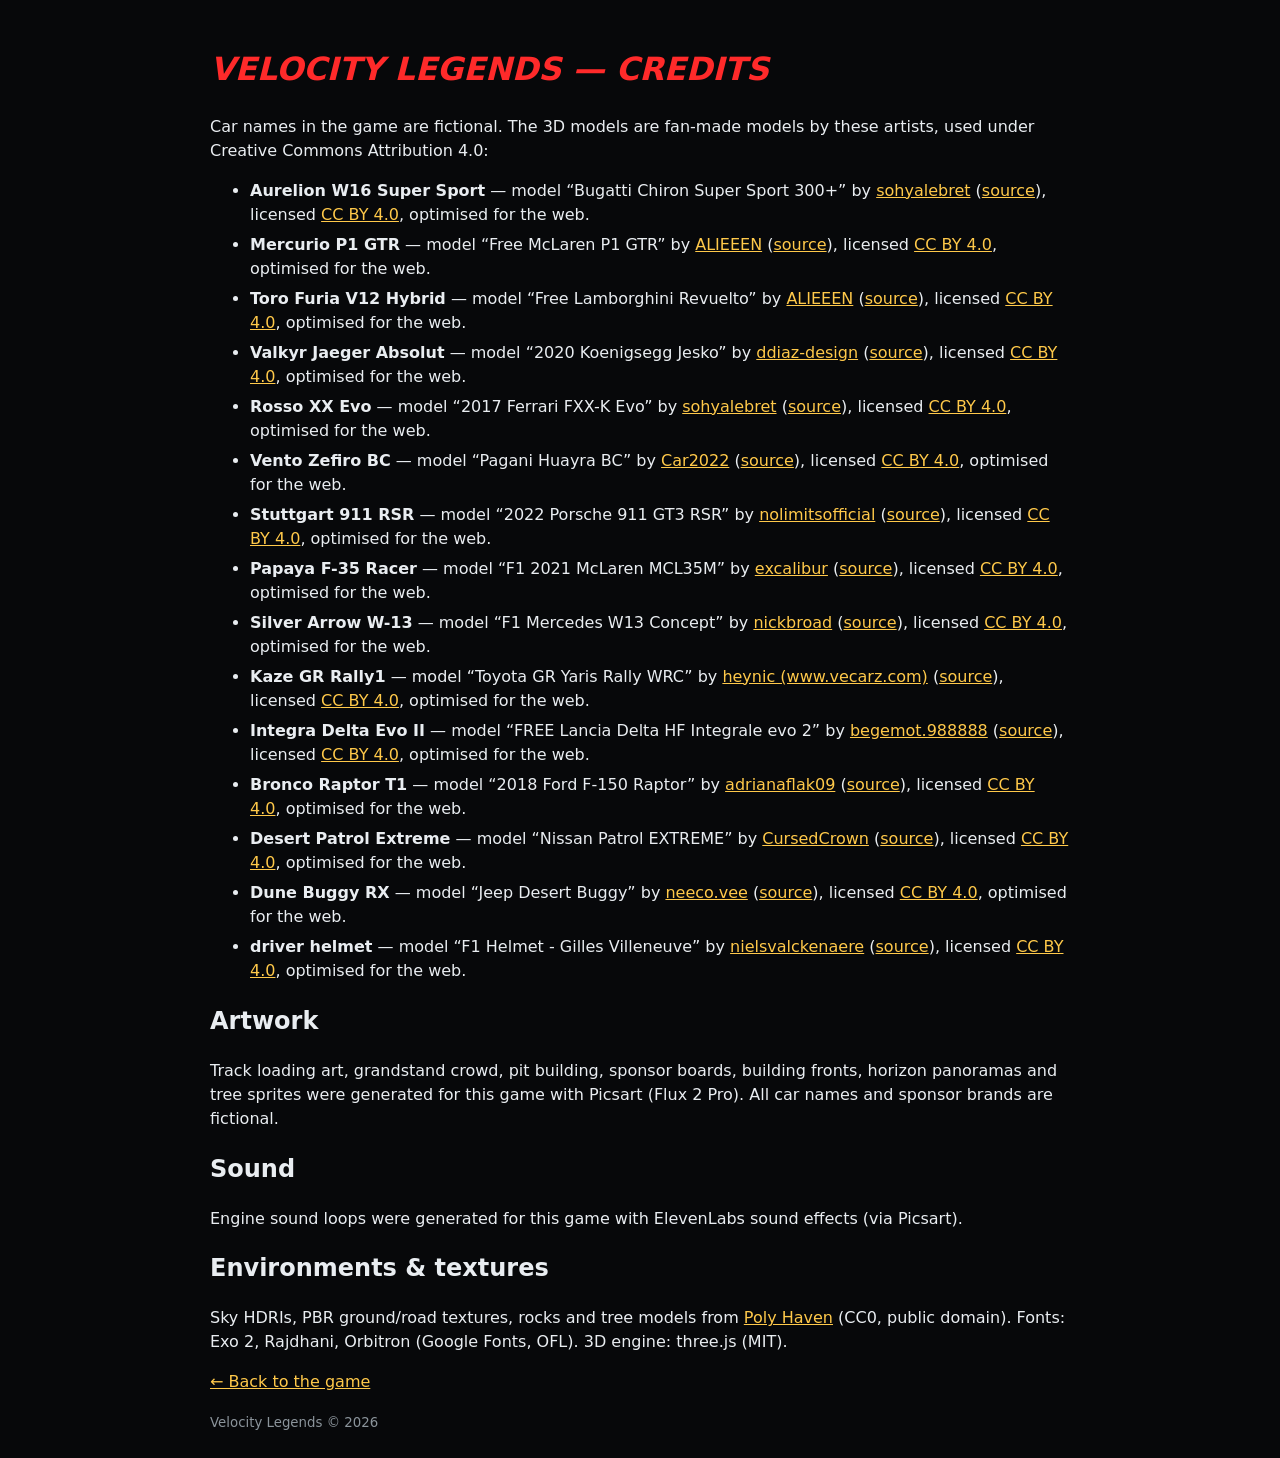
==== credits.html @ c524412b "Velocity Legends v1.15 (game files, cars follow) Co-Authored-By: Claude Opus 5.5 <noreply@anthropic." ====
<!doctype html><html lang="en"><head><meta charset="utf-8"><meta name="viewport" content="width=device-width,initial-scale=1"><title>Credits — Velocity Legends</title>
<style>body{background:#07080a;color:#e9edf1;font:16px/1.5 system-ui,sans-serif;max-width:860px;margin:0 auto;padding:24px}h1{color:#ff2a2a;font-style:italic}a{color:#ffc94a}li{margin:6px 0}small{color:#8b949b}</style></head><body>
<h1>VELOCITY LEGENDS — CREDITS</h1><p>Car names in the game are fictional. The 3D models are fan-made models by these artists, used under Creative Commons Attribution 4.0:</p><ul><li><b>Aurelion W16 Super Sport</b> — model “Bugatti Chiron Super Sport 300+” by <a href="https://sketchfab.com/sohyalebret" target="_blank">sohyalebret</a> (<a href="https://sketchfab.com/3d-models/24c595760e194e63bcfc96508338fd3a" target="_blank">source</a>), licensed <a href="https://creativecommons.org/licenses/by/4.0/" target="_blank">CC BY 4.0</a>, optimised for the web.</li><li><b>Mercurio P1 GTR</b> — model “Free McLaren P1 GTR” by <a href="https://sketchfab.com/ALIEEEN" target="_blank">ALIEEEN</a> (<a href="https://sketchfab.com/3d-models/d805bec04cf5407fa7c036c20c726d39" target="_blank">source</a>), licensed <a href="https://creativecommons.org/licenses/by/4.0/" target="_blank">CC BY 4.0</a>, optimised for the web.</li><li><b>Toro Furia V12 Hybrid</b> — model “Free Lamborghini Revuelto” by <a href="https://sketchfab.com/ALIEEEN" target="_blank">ALIEEEN</a> (<a href="https://sketchfab.com/3d-models/cf52245eb68f48daa909c7ad2a8deaa3" target="_blank">source</a>), licensed <a href="https://creativecommons.org/licenses/by/4.0/" target="_blank">CC BY 4.0</a>, optimised for the web.</li><li><b>Valkyr Jaeger Absolut</b> — model “2020 Koenigsegg Jesko” by <a href="https://sketchfab.com/ddiaz-design" target="_blank">ddiaz-design</a> (<a href="https://sketchfab.com/3d-models/c657f51fb0db43e38fea172dfa385287" target="_blank">source</a>), licensed <a href="https://creativecommons.org/licenses/by/4.0/" target="_blank">CC BY 4.0</a>, optimised for the web.</li><li><b>Rosso XX Evo</b> — model “2017 Ferrari FXX-K Evo” by <a href="https://sketchfab.com/sohyalebret" target="_blank">sohyalebret</a> (<a href="https://sketchfab.com/3d-models/93eb7f07024b468aabd7ad5425a4a3c6" target="_blank">source</a>), licensed <a href="https://creativecommons.org/licenses/by/4.0/" target="_blank">CC BY 4.0</a>, optimised for the web.</li><li><b>Vento Zefiro BC</b> — model “Pagani Huayra BC” by <a href="https://sketchfab.com/Car2022" target="_blank">Car2022</a> (<a href="https://sketchfab.com/3d-models/e8828346d21e43148111fdbad8fd1c61" target="_blank">source</a>), licensed <a href="https://creativecommons.org/licenses/by/4.0/" target="_blank">CC BY 4.0</a>, optimised for the web.</li><li><b>Stuttgart 911 RSR</b> — model “2022 Porsche 911 GT3 RSR” by <a href="https://sketchfab.com/nolimitsofficial" target="_blank">nolimitsofficial</a> (<a href="https://sketchfab.com/3d-models/6370209fd29e4752b53fea3dcceeea13" target="_blank">source</a>), licensed <a href="https://creativecommons.org/licenses/by/4.0/" target="_blank">CC BY 4.0</a>, optimised for the web.</li><li><b>Papaya F-35 Racer</b> — model “F1 2021 McLaren MCL35M” by <a href="https://sketchfab.com/excalibur" target="_blank">excalibur</a> (<a href="https://sketchfab.com/3d-models/967ecec37468412083c40c62b3d7234d" target="_blank">source</a>), licensed <a href="https://creativecommons.org/licenses/by/4.0/" target="_blank">CC BY 4.0</a>, optimised for the web.</li><li><b>Silver Arrow W-13</b> — model “F1 Mercedes W13 Concept” by <a href="https://sketchfab.com/nickbroad" target="_blank">nickbroad</a> (<a href="https://sketchfab.com/3d-models/b9e85594aec847f78883343d67ee97fb" target="_blank">source</a>), licensed <a href="https://creativecommons.org/licenses/by/4.0/" target="_blank">CC BY 4.0</a>, optimised for the web.</li><li><b>Kaze GR Rally1</b> — model “Toyota GR Yaris Rally WRC” by <a href="https://sketchfab.com/heynic" target="_blank">heynic (www.vecarz.com)</a> (<a href="https://sketchfab.com/3d-models/1c2ce5ff548f4ab49d72183d1e0f2afe" target="_blank">source</a>), licensed <a href="https://creativecommons.org/licenses/by/4.0/" target="_blank">CC BY 4.0</a>, optimised for the web.</li><li><b>Integra Delta Evo II</b> — model “FREE Lancia Delta HF Integrale evo 2” by <a href="https://sketchfab.com/begemot.988888" target="_blank">begemot.988888</a> (<a href="https://sketchfab.com/3d-models/85614131e0dc4613a948472aaa935fc7" target="_blank">source</a>), licensed <a href="https://creativecommons.org/licenses/by/4.0/" target="_blank">CC BY 4.0</a>, optimised for the web.</li><li><b>Bronco Raptor T1</b> — model “2018 Ford F-150 Raptor” by <a href="https://sketchfab.com/adrianaflak09" target="_blank">adrianaflak09</a> (<a href="https://sketchfab.com/3d-models/096aa1ba46984eeeb196b75f4d213a0a" target="_blank">source</a>), licensed <a href="https://creativecommons.org/licenses/by/4.0/" target="_blank">CC BY 4.0</a>, optimised for the web.</li><li><b>Desert Patrol Extreme</b> — model “Nissan Patrol EXTREME” by <a href="https://sketchfab.com/CursedCrown" target="_blank">CursedCrown</a> (<a href="https://sketchfab.com/3d-models/708ab81564854000af146e79282375be" target="_blank">source</a>), licensed <a href="https://creativecommons.org/licenses/by/4.0/" target="_blank">CC BY 4.0</a>, optimised for the web.</li><li><b>Dune Buggy RX</b> — model “Jeep Desert Buggy” by <a href="https://sketchfab.com/neeco.vee" target="_blank">neeco.vee</a> (<a href="https://sketchfab.com/3d-models/8707410890b04f3db0ac72ff25f51ea8" target="_blank">source</a>), licensed <a href="https://creativecommons.org/licenses/by/4.0/" target="_blank">CC BY 4.0</a>, optimised for the web.</li><li><b>driver helmet</b> — model “F1 Helmet - Gilles Villeneuve” by <a href="https://sketchfab.com/nielsvalckenaere" target="_blank">nielsvalckenaere</a> (<a href="https://sketchfab.com/3d-models/387af5ee918d4130bbd5c8936dffe394" target="_blank">source</a>), licensed <a href="https://creativecommons.org/licenses/by/4.0/" target="_blank">CC BY 4.0</a>, optimised for the web.</li></ul>
<h2>Artwork</h2><p>Track loading art, grandstand crowd, pit building, sponsor boards, building fronts, horizon panoramas and tree sprites were generated for this game with Picsart (Flux 2 Pro). All car names and sponsor brands are fictional.</p><h2>Sound</h2><p>Engine sound loops were generated for this game with ElevenLabs sound effects (via Picsart).</p><h2>Environments & textures</h2><p>Sky HDRIs, PBR ground/road textures, rocks and tree models from <a href="https://polyhaven.com" target="_blank">Poly Haven</a> (CC0, public domain). Fonts: Exo 2, Rajdhani, Orbitron (Google Fonts, OFL). 3D engine: three.js (MIT).</p>
<p><a href="./">← Back to the game</a></p><small>Velocity Legends © 2026</small></body></html>
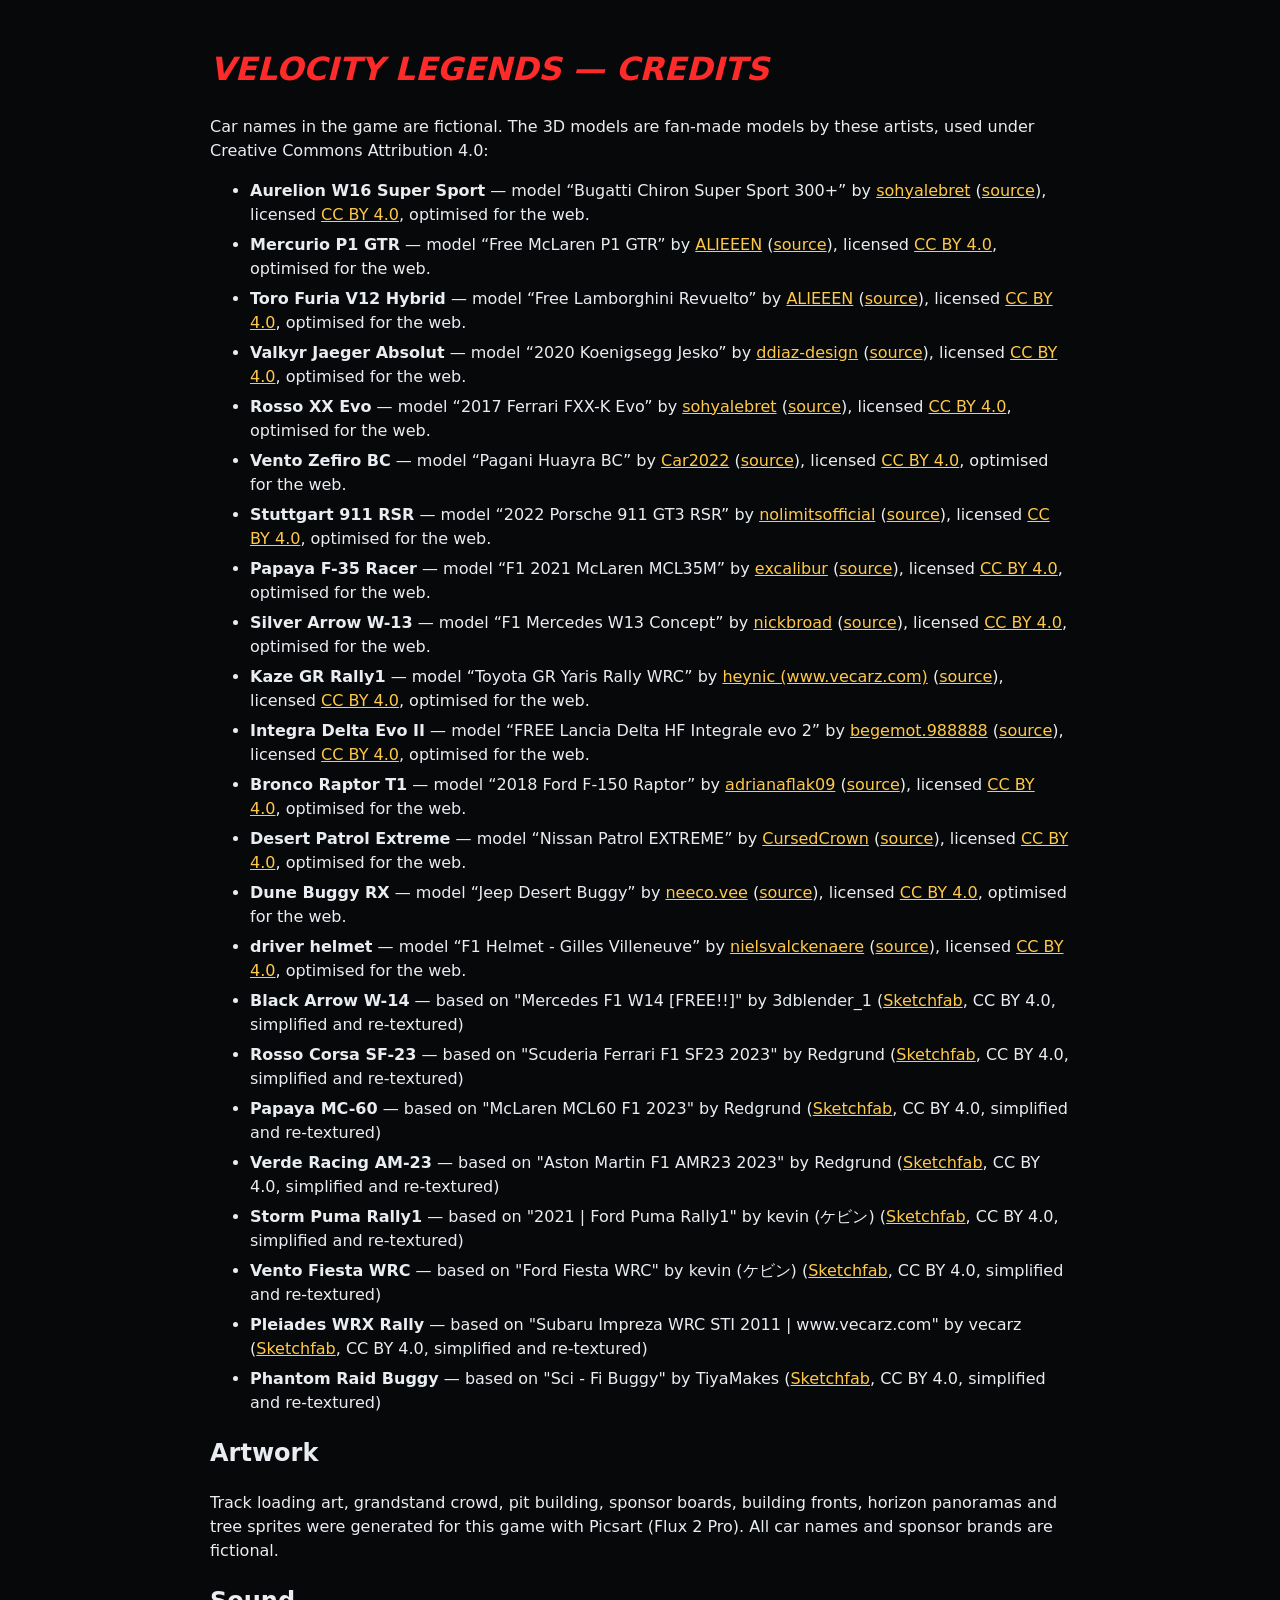
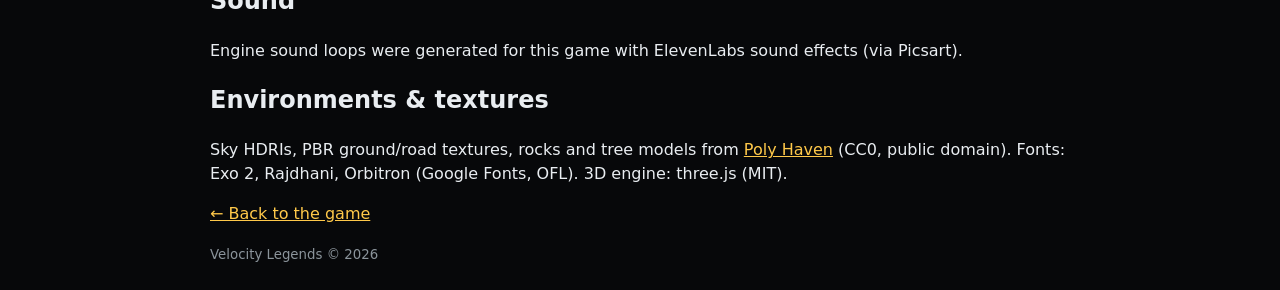
==== commit 6cd2f322: "Velocity Legends v1.22 Co-Authored-By: Claude Opus 5.5 <noreply@anthropic.com> Claude-Session: https" ====
--- a/credits.html
+++ b/credits.html
@@ -1,5 +1,5 @@
 <!doctype html><html lang="en"><head><meta charset="utf-8"><meta name="viewport" content="width=device-width,initial-scale=1"><title>Credits — Velocity Legends</title>
 <style>body{background:#07080a;color:#e9edf1;font:16px/1.5 system-ui,sans-serif;max-width:860px;margin:0 auto;padding:24px}h1{color:#ff2a2a;font-style:italic}a{color:#ffc94a}li{margin:6px 0}small{color:#8b949b}</style></head><body>
-<h1>VELOCITY LEGENDS — CREDITS</h1><p>Car names in the game are fictional. The 3D models are fan-made models by these artists, used under Creative Commons Attribution 4.0:</p><ul><li><b>Aurelion W16 Super Sport</b> — model “Bugatti Chiron Super Sport 300+” by <a href="https://sketchfab.com/sohyalebret" target="_blank">sohyalebret</a> (<a href="https://sketchfab.com/3d-models/24c595760e194e63bcfc96508338fd3a" target="_blank">source</a>), licensed <a href="https://creativecommons.org/licenses/by/4.0/" target="_blank">CC BY 4.0</a>, optimised for the web.</li><li><b>Mercurio P1 GTR</b> — model “Free McLaren P1 GTR” by <a href="https://sketchfab.com/ALIEEEN" target="_blank">ALIEEEN</a> (<a href="https://sketchfab.com/3d-models/d805bec04cf5407fa7c036c20c726d39" target="_blank">source</a>), licensed <a href="https://creativecommons.org/licenses/by/4.0/" target="_blank">CC BY 4.0</a>, optimised for the web.</li><li><b>Toro Furia V12 Hybrid</b> — model “Free Lamborghini Revuelto” by <a href="https://sketchfab.com/ALIEEEN" target="_blank">ALIEEEN</a> (<a href="https://sketchfab.com/3d-models/cf52245eb68f48daa909c7ad2a8deaa3" target="_blank">source</a>), licensed <a href="https://creativecommons.org/licenses/by/4.0/" target="_blank">CC BY 4.0</a>, optimised for the web.</li><li><b>Valkyr Jaeger Absolut</b> — model “2020 Koenigsegg Jesko” by <a href="https://sketchfab.com/ddiaz-design" target="_blank">ddiaz-design</a> (<a href="https://sketchfab.com/3d-models/c657f51fb0db43e38fea172dfa385287" target="_blank">source</a>), licensed <a href="https://creativecommons.org/licenses/by/4.0/" target="_blank">CC BY 4.0</a>, optimised for the web.</li><li><b>Rosso XX Evo</b> — model “2017 Ferrari FXX-K Evo” by <a href="https://sketchfab.com/sohyalebret" target="_blank">sohyalebret</a> (<a href="https://sketchfab.com/3d-models/93eb7f07024b468aabd7ad5425a4a3c6" target="_blank">source</a>), licensed <a href="https://creativecommons.org/licenses/by/4.0/" target="_blank">CC BY 4.0</a>, optimised for the web.</li><li><b>Vento Zefiro BC</b> — model “Pagani Huayra BC” by <a href="https://sketchfab.com/Car2022" target="_blank">Car2022</a> (<a href="https://sketchfab.com/3d-models/e8828346d21e43148111fdbad8fd1c61" target="_blank">source</a>), licensed <a href="https://creativecommons.org/licenses/by/4.0/" target="_blank">CC BY 4.0</a>, optimised for the web.</li><li><b>Stuttgart 911 RSR</b> — model “2022 Porsche 911 GT3 RSR” by <a href="https://sketchfab.com/nolimitsofficial" target="_blank">nolimitsofficial</a> (<a href="https://sketchfab.com/3d-models/6370209fd29e4752b53fea3dcceeea13" target="_blank">source</a>), licensed <a href="https://creativecommons.org/licenses/by/4.0/" target="_blank">CC BY 4.0</a>, optimised for the web.</li><li><b>Papaya F-35 Racer</b> — model “F1 2021 McLaren MCL35M” by <a href="https://sketchfab.com/excalibur" target="_blank">excalibur</a> (<a href="https://sketchfab.com/3d-models/967ecec37468412083c40c62b3d7234d" target="_blank">source</a>), licensed <a href="https://creativecommons.org/licenses/by/4.0/" target="_blank">CC BY 4.0</a>, optimised for the web.</li><li><b>Silver Arrow W-13</b> — model “F1 Mercedes W13 Concept” by <a href="https://sketchfab.com/nickbroad" target="_blank">nickbroad</a> (<a href="https://sketchfab.com/3d-models/b9e85594aec847f78883343d67ee97fb" target="_blank">source</a>), licensed <a href="https://creativecommons.org/licenses/by/4.0/" target="_blank">CC BY 4.0</a>, optimised for the web.</li><li><b>Kaze GR Rally1</b> — model “Toyota GR Yaris Rally WRC” by <a href="https://sketchfab.com/heynic" target="_blank">heynic (www.vecarz.com)</a> (<a href="https://sketchfab.com/3d-models/1c2ce5ff548f4ab49d72183d1e0f2afe" target="_blank">source</a>), licensed <a href="https://creativecommons.org/licenses/by/4.0/" target="_blank">CC BY 4.0</a>, optimised for the web.</li><li><b>Integra Delta Evo II</b> — model “FREE Lancia Delta HF Integrale evo 2” by <a href="https://sketchfab.com/begemot.988888" target="_blank">begemot.988888</a> (<a href="https://sketchfab.com/3d-models/85614131e0dc4613a948472aaa935fc7" target="_blank">source</a>), licensed <a href="https://creativecommons.org/licenses/by/4.0/" target="_blank">CC BY 4.0</a>, optimised for the web.</li><li><b>Bronco Raptor T1</b> — model “2018 Ford F-150 Raptor” by <a href="https://sketchfab.com/adrianaflak09" target="_blank">adrianaflak09</a> (<a href="https://sketchfab.com/3d-models/096aa1ba46984eeeb196b75f4d213a0a" target="_blank">source</a>), licensed <a href="https://creativecommons.org/licenses/by/4.0/" target="_blank">CC BY 4.0</a>, optimised for the web.</li><li><b>Desert Patrol Extreme</b> — model “Nissan Patrol EXTREME” by <a href="https://sketchfab.com/CursedCrown" target="_blank">CursedCrown</a> (<a href="https://sketchfab.com/3d-models/708ab81564854000af146e79282375be" target="_blank">source</a>), licensed <a href="https://creativecommons.org/licenses/by/4.0/" target="_blank">CC BY 4.0</a>, optimised for the web.</li><li><b>Dune Buggy RX</b> — model “Jeep Desert Buggy” by <a href="https://sketchfab.com/neeco.vee" target="_blank">neeco.vee</a> (<a href="https://sketchfab.com/3d-models/8707410890b04f3db0ac72ff25f51ea8" target="_blank">source</a>), licensed <a href="https://creativecommons.org/licenses/by/4.0/" target="_blank">CC BY 4.0</a>, optimised for the web.</li><li><b>driver helmet</b> — model “F1 Helmet - Gilles Villeneuve” by <a href="https://sketchfab.com/nielsvalckenaere" target="_blank">nielsvalckenaere</a> (<a href="https://sketchfab.com/3d-models/387af5ee918d4130bbd5c8936dffe394" target="_blank">source</a>), licensed <a href="https://creativecommons.org/licenses/by/4.0/" target="_blank">CC BY 4.0</a>, optimised for the web.</li></ul>
+<h1>VELOCITY LEGENDS — CREDITS</h1><p>Car names in the game are fictional. The 3D models are fan-made models by these artists, used under Creative Commons Attribution 4.0:</p><ul><li><b>Aurelion W16 Super Sport</b> — model “Bugatti Chiron Super Sport 300+” by <a href="https://sketchfab.com/sohyalebret" target="_blank">sohyalebret</a> (<a href="https://sketchfab.com/3d-models/24c595760e194e63bcfc96508338fd3a" target="_blank">source</a>), licensed <a href="https://creativecommons.org/licenses/by/4.0/" target="_blank">CC BY 4.0</a>, optimised for the web.</li><li><b>Mercurio P1 GTR</b> — model “Free McLaren P1 GTR” by <a href="https://sketchfab.com/ALIEEEN" target="_blank">ALIEEEN</a> (<a href="https://sketchfab.com/3d-models/d805bec04cf5407fa7c036c20c726d39" target="_blank">source</a>), licensed <a href="https://creativecommons.org/licenses/by/4.0/" target="_blank">CC BY 4.0</a>, optimised for the web.</li><li><b>Toro Furia V12 Hybrid</b> — model “Free Lamborghini Revuelto” by <a href="https://sketchfab.com/ALIEEEN" target="_blank">ALIEEEN</a> (<a href="https://sketchfab.com/3d-models/cf52245eb68f48daa909c7ad2a8deaa3" target="_blank">source</a>), licensed <a href="https://creativecommons.org/licenses/by/4.0/" target="_blank">CC BY 4.0</a>, optimised for the web.</li><li><b>Valkyr Jaeger Absolut</b> — model “2020 Koenigsegg Jesko” by <a href="https://sketchfab.com/ddiaz-design" target="_blank">ddiaz-design</a> (<a href="https://sketchfab.com/3d-models/c657f51fb0db43e38fea172dfa385287" target="_blank">source</a>), licensed <a href="https://creativecommons.org/licenses/by/4.0/" target="_blank">CC BY 4.0</a>, optimised for the web.</li><li><b>Rosso XX Evo</b> — model “2017 Ferrari FXX-K Evo” by <a href="https://sketchfab.com/sohyalebret" target="_blank">sohyalebret</a> (<a href="https://sketchfab.com/3d-models/93eb7f07024b468aabd7ad5425a4a3c6" target="_blank">source</a>), licensed <a href="https://creativecommons.org/licenses/by/4.0/" target="_blank">CC BY 4.0</a>, optimised for the web.</li><li><b>Vento Zefiro BC</b> — model “Pagani Huayra BC” by <a href="https://sketchfab.com/Car2022" target="_blank">Car2022</a> (<a href="https://sketchfab.com/3d-models/e8828346d21e43148111fdbad8fd1c61" target="_blank">source</a>), licensed <a href="https://creativecommons.org/licenses/by/4.0/" target="_blank">CC BY 4.0</a>, optimised for the web.</li><li><b>Stuttgart 911 RSR</b> — model “2022 Porsche 911 GT3 RSR” by <a href="https://sketchfab.com/nolimitsofficial" target="_blank">nolimitsofficial</a> (<a href="https://sketchfab.com/3d-models/6370209fd29e4752b53fea3dcceeea13" target="_blank">source</a>), licensed <a href="https://creativecommons.org/licenses/by/4.0/" target="_blank">CC BY 4.0</a>, optimised for the web.</li><li><b>Papaya F-35 Racer</b> — model “F1 2021 McLaren MCL35M” by <a href="https://sketchfab.com/excalibur" target="_blank">excalibur</a> (<a href="https://sketchfab.com/3d-models/967ecec37468412083c40c62b3d7234d" target="_blank">source</a>), licensed <a href="https://creativecommons.org/licenses/by/4.0/" target="_blank">CC BY 4.0</a>, optimised for the web.</li><li><b>Silver Arrow W-13</b> — model “F1 Mercedes W13 Concept” by <a href="https://sketchfab.com/nickbroad" target="_blank">nickbroad</a> (<a href="https://sketchfab.com/3d-models/b9e85594aec847f78883343d67ee97fb" target="_blank">source</a>), licensed <a href="https://creativecommons.org/licenses/by/4.0/" target="_blank">CC BY 4.0</a>, optimised for the web.</li><li><b>Kaze GR Rally1</b> — model “Toyota GR Yaris Rally WRC” by <a href="https://sketchfab.com/heynic" target="_blank">heynic (www.vecarz.com)</a> (<a href="https://sketchfab.com/3d-models/1c2ce5ff548f4ab49d72183d1e0f2afe" target="_blank">source</a>), licensed <a href="https://creativecommons.org/licenses/by/4.0/" target="_blank">CC BY 4.0</a>, optimised for the web.</li><li><b>Integra Delta Evo II</b> — model “FREE Lancia Delta HF Integrale evo 2” by <a href="https://sketchfab.com/begemot.988888" target="_blank">begemot.988888</a> (<a href="https://sketchfab.com/3d-models/85614131e0dc4613a948472aaa935fc7" target="_blank">source</a>), licensed <a href="https://creativecommons.org/licenses/by/4.0/" target="_blank">CC BY 4.0</a>, optimised for the web.</li><li><b>Bronco Raptor T1</b> — model “2018 Ford F-150 Raptor” by <a href="https://sketchfab.com/adrianaflak09" target="_blank">adrianaflak09</a> (<a href="https://sketchfab.com/3d-models/096aa1ba46984eeeb196b75f4d213a0a" target="_blank">source</a>), licensed <a href="https://creativecommons.org/licenses/by/4.0/" target="_blank">CC BY 4.0</a>, optimised for the web.</li><li><b>Desert Patrol Extreme</b> — model “Nissan Patrol EXTREME” by <a href="https://sketchfab.com/CursedCrown" target="_blank">CursedCrown</a> (<a href="https://sketchfab.com/3d-models/708ab81564854000af146e79282375be" target="_blank">source</a>), licensed <a href="https://creativecommons.org/licenses/by/4.0/" target="_blank">CC BY 4.0</a>, optimised for the web.</li><li><b>Dune Buggy RX</b> — model “Jeep Desert Buggy” by <a href="https://sketchfab.com/neeco.vee" target="_blank">neeco.vee</a> (<a href="https://sketchfab.com/3d-models/8707410890b04f3db0ac72ff25f51ea8" target="_blank">source</a>), licensed <a href="https://creativecommons.org/licenses/by/4.0/" target="_blank">CC BY 4.0</a>, optimised for the web.</li><li><b>driver helmet</b> — model “F1 Helmet - Gilles Villeneuve” by <a href="https://sketchfab.com/nielsvalckenaere" target="_blank">nielsvalckenaere</a> (<a href="https://sketchfab.com/3d-models/387af5ee918d4130bbd5c8936dffe394" target="_blank">source</a>), licensed <a href="https://creativecommons.org/licenses/by/4.0/" target="_blank">CC BY 4.0</a>, optimised for the web.</li><li><b>Black Arrow W-14</b> — based on "Mercedes F1 W14 [FREE!!]" by 3dblender_1 (<a href="https://sketchfab.com/3d-models/26fda66f3e8a48d5a636056f8a64e299">Sketchfab</a>, CC BY 4.0, simplified and re-textured)</li><li><b>Rosso Corsa SF-23</b> — based on "Scuderia Ferrari F1 SF23 2023" by Redgrund (<a href="https://sketchfab.com/3d-models/ecb0f812bc454331bbe721655b0780ec">Sketchfab</a>, CC BY 4.0, simplified and re-textured)</li><li><b>Papaya MC-60</b> — based on "McLaren MCL60 F1 2023" by Redgrund (<a href="https://sketchfab.com/3d-models/8340e27c325345e4aa92a6a31cc34b1e">Sketchfab</a>, CC BY 4.0, simplified and re-textured)</li><li><b>Verde Racing AM-23</b> — based on "Aston Martin F1 AMR23 2023" by Redgrund (<a href="https://sketchfab.com/3d-models/f6ba825a43b146a9b669934a4e1fd529">Sketchfab</a>, CC BY 4.0, simplified and re-textured)</li><li><b>Storm Puma Rally1</b> — based on "2021 | Ford Puma Rally1" by kevin (ケビン) (<a href="https://sketchfab.com/3d-models/b66d0653ceec4a9dbe9e51ef6e0153ce">Sketchfab</a>, CC BY 4.0, simplified and re-textured)</li><li><b>Vento Fiesta WRC</b> — based on "Ford Fiesta WRC" by kevin (ケビン) (<a href="https://sketchfab.com/3d-models/8b3f0c6876c74c0480ca04e698582db3">Sketchfab</a>, CC BY 4.0, simplified and re-textured)</li><li><b>Pleiades WRX Rally</b> — based on "Subaru Impreza WRC STI 2011 | www.vecarz.com" by vecarz (<a href="https://sketchfab.com/3d-models/b554b5b392894c43911c2fbb81b289ee">Sketchfab</a>, CC BY 4.0, simplified and re-textured)</li><li><b>Phantom Raid Buggy</b> — based on "Sci - Fi Buggy" by TiyaMakes (<a href="https://sketchfab.com/3d-models/085bd97876a64eacbc041299ac945e9c">Sketchfab</a>, CC BY 4.0, simplified and re-textured)</li></ul>
 <h2>Artwork</h2><p>Track loading art, grandstand crowd, pit building, sponsor boards, building fronts, horizon panoramas and tree sprites were generated for this game with Picsart (Flux 2 Pro). All car names and sponsor brands are fictional.</p><h2>Sound</h2><p>Engine sound loops were generated for this game with ElevenLabs sound effects (via Picsart).</p><h2>Environments & textures</h2><p>Sky HDRIs, PBR ground/road textures, rocks and tree models from <a href="https://polyhaven.com" target="_blank">Poly Haven</a> (CC0, public domain). Fonts: Exo 2, Rajdhani, Orbitron (Google Fonts, OFL). 3D engine: three.js (MIT).</p>
 <p><a href="./">← Back to the game</a></p><small>Velocity Legends © 2026</small></body></html>
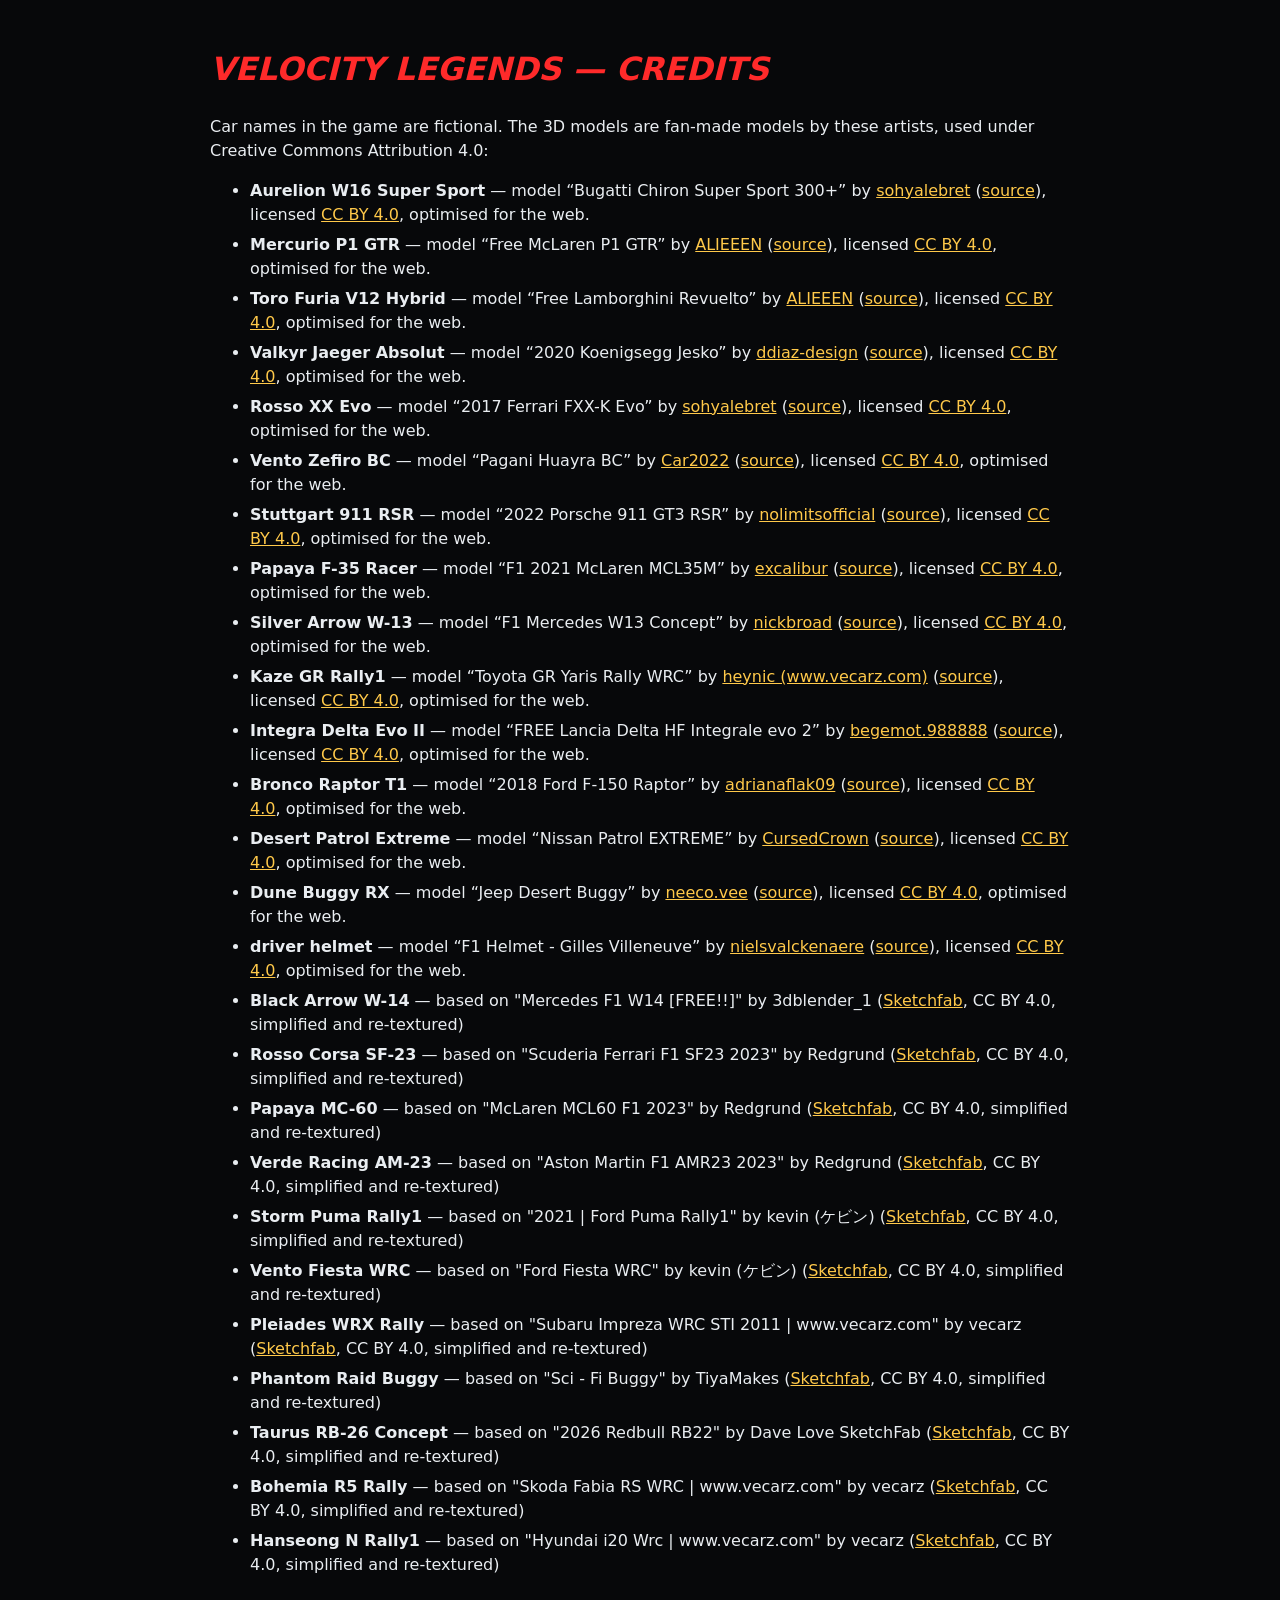
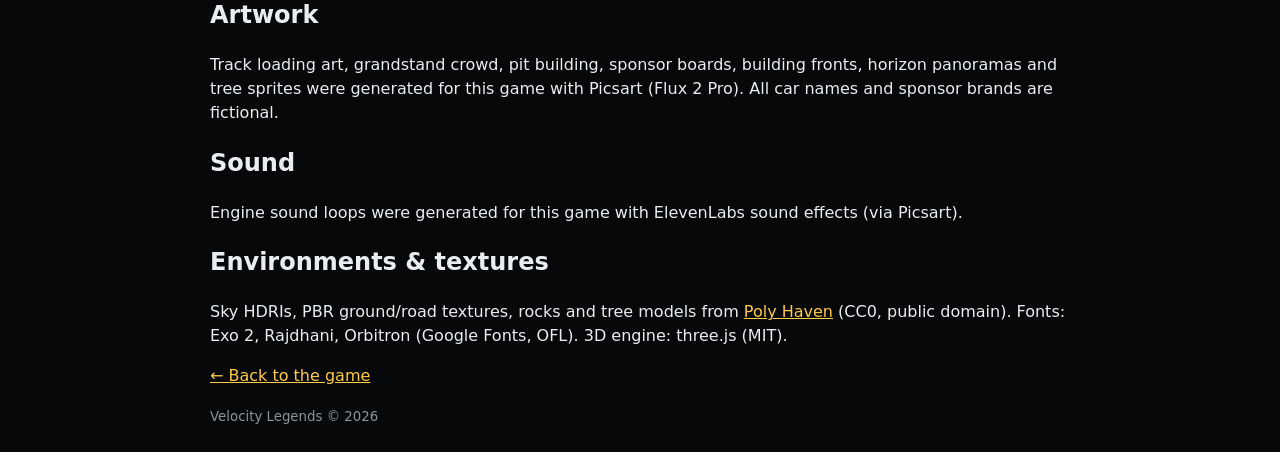
==== commit 6ac19fd2: "Velocity Legends v1.23 Co-Authored-By: Claude Opus 5.5 <noreply@anthropic.com> Claude-Session: https" ====
--- a/credits.html
+++ b/credits.html
@@ -1,5 +1,5 @@
 <!doctype html><html lang="en"><head><meta charset="utf-8"><meta name="viewport" content="width=device-width,initial-scale=1"><title>Credits — Velocity Legends</title>
 <style>body{background:#07080a;color:#e9edf1;font:16px/1.5 system-ui,sans-serif;max-width:860px;margin:0 auto;padding:24px}h1{color:#ff2a2a;font-style:italic}a{color:#ffc94a}li{margin:6px 0}small{color:#8b949b}</style></head><body>
-<h1>VELOCITY LEGENDS — CREDITS</h1><p>Car names in the game are fictional. The 3D models are fan-made models by these artists, used under Creative Commons Attribution 4.0:</p><ul><li><b>Aurelion W16 Super Sport</b> — model “Bugatti Chiron Super Sport 300+” by <a href="https://sketchfab.com/sohyalebret" target="_blank">sohyalebret</a> (<a href="https://sketchfab.com/3d-models/24c595760e194e63bcfc96508338fd3a" target="_blank">source</a>), licensed <a href="https://creativecommons.org/licenses/by/4.0/" target="_blank">CC BY 4.0</a>, optimised for the web.</li><li><b>Mercurio P1 GTR</b> — model “Free McLaren P1 GTR” by <a href="https://sketchfab.com/ALIEEEN" target="_blank">ALIEEEN</a> (<a href="https://sketchfab.com/3d-models/d805bec04cf5407fa7c036c20c726d39" target="_blank">source</a>), licensed <a href="https://creativecommons.org/licenses/by/4.0/" target="_blank">CC BY 4.0</a>, optimised for the web.</li><li><b>Toro Furia V12 Hybrid</b> — model “Free Lamborghini Revuelto” by <a href="https://sketchfab.com/ALIEEEN" target="_blank">ALIEEEN</a> (<a href="https://sketchfab.com/3d-models/cf52245eb68f48daa909c7ad2a8deaa3" target="_blank">source</a>), licensed <a href="https://creativecommons.org/licenses/by/4.0/" target="_blank">CC BY 4.0</a>, optimised for the web.</li><li><b>Valkyr Jaeger Absolut</b> — model “2020 Koenigsegg Jesko” by <a href="https://sketchfab.com/ddiaz-design" target="_blank">ddiaz-design</a> (<a href="https://sketchfab.com/3d-models/c657f51fb0db43e38fea172dfa385287" target="_blank">source</a>), licensed <a href="https://creativecommons.org/licenses/by/4.0/" target="_blank">CC BY 4.0</a>, optimised for the web.</li><li><b>Rosso XX Evo</b> — model “2017 Ferrari FXX-K Evo” by <a href="https://sketchfab.com/sohyalebret" target="_blank">sohyalebret</a> (<a href="https://sketchfab.com/3d-models/93eb7f07024b468aabd7ad5425a4a3c6" target="_blank">source</a>), licensed <a href="https://creativecommons.org/licenses/by/4.0/" target="_blank">CC BY 4.0</a>, optimised for the web.</li><li><b>Vento Zefiro BC</b> — model “Pagani Huayra BC” by <a href="https://sketchfab.com/Car2022" target="_blank">Car2022</a> (<a href="https://sketchfab.com/3d-models/e8828346d21e43148111fdbad8fd1c61" target="_blank">source</a>), licensed <a href="https://creativecommons.org/licenses/by/4.0/" target="_blank">CC BY 4.0</a>, optimised for the web.</li><li><b>Stuttgart 911 RSR</b> — model “2022 Porsche 911 GT3 RSR” by <a href="https://sketchfab.com/nolimitsofficial" target="_blank">nolimitsofficial</a> (<a href="https://sketchfab.com/3d-models/6370209fd29e4752b53fea3dcceeea13" target="_blank">source</a>), licensed <a href="https://creativecommons.org/licenses/by/4.0/" target="_blank">CC BY 4.0</a>, optimised for the web.</li><li><b>Papaya F-35 Racer</b> — model “F1 2021 McLaren MCL35M” by <a href="https://sketchfab.com/excalibur" target="_blank">excalibur</a> (<a href="https://sketchfab.com/3d-models/967ecec37468412083c40c62b3d7234d" target="_blank">source</a>), licensed <a href="https://creativecommons.org/licenses/by/4.0/" target="_blank">CC BY 4.0</a>, optimised for the web.</li><li><b>Silver Arrow W-13</b> — model “F1 Mercedes W13 Concept” by <a href="https://sketchfab.com/nickbroad" target="_blank">nickbroad</a> (<a href="https://sketchfab.com/3d-models/b9e85594aec847f78883343d67ee97fb" target="_blank">source</a>), licensed <a href="https://creativecommons.org/licenses/by/4.0/" target="_blank">CC BY 4.0</a>, optimised for the web.</li><li><b>Kaze GR Rally1</b> — model “Toyota GR Yaris Rally WRC” by <a href="https://sketchfab.com/heynic" target="_blank">heynic (www.vecarz.com)</a> (<a href="https://sketchfab.com/3d-models/1c2ce5ff548f4ab49d72183d1e0f2afe" target="_blank">source</a>), licensed <a href="https://creativecommons.org/licenses/by/4.0/" target="_blank">CC BY 4.0</a>, optimised for the web.</li><li><b>Integra Delta Evo II</b> — model “FREE Lancia Delta HF Integrale evo 2” by <a href="https://sketchfab.com/begemot.988888" target="_blank">begemot.988888</a> (<a href="https://sketchfab.com/3d-models/85614131e0dc4613a948472aaa935fc7" target="_blank">source</a>), licensed <a href="https://creativecommons.org/licenses/by/4.0/" target="_blank">CC BY 4.0</a>, optimised for the web.</li><li><b>Bronco Raptor T1</b> — model “2018 Ford F-150 Raptor” by <a href="https://sketchfab.com/adrianaflak09" target="_blank">adrianaflak09</a> (<a href="https://sketchfab.com/3d-models/096aa1ba46984eeeb196b75f4d213a0a" target="_blank">source</a>), licensed <a href="https://creativecommons.org/licenses/by/4.0/" target="_blank">CC BY 4.0</a>, optimised for the web.</li><li><b>Desert Patrol Extreme</b> — model “Nissan Patrol EXTREME” by <a href="https://sketchfab.com/CursedCrown" target="_blank">CursedCrown</a> (<a href="https://sketchfab.com/3d-models/708ab81564854000af146e79282375be" target="_blank">source</a>), licensed <a href="https://creativecommons.org/licenses/by/4.0/" target="_blank">CC BY 4.0</a>, optimised for the web.</li><li><b>Dune Buggy RX</b> — model “Jeep Desert Buggy” by <a href="https://sketchfab.com/neeco.vee" target="_blank">neeco.vee</a> (<a href="https://sketchfab.com/3d-models/8707410890b04f3db0ac72ff25f51ea8" target="_blank">source</a>), licensed <a href="https://creativecommons.org/licenses/by/4.0/" target="_blank">CC BY 4.0</a>, optimised for the web.</li><li><b>driver helmet</b> — model “F1 Helmet - Gilles Villeneuve” by <a href="https://sketchfab.com/nielsvalckenaere" target="_blank">nielsvalckenaere</a> (<a href="https://sketchfab.com/3d-models/387af5ee918d4130bbd5c8936dffe394" target="_blank">source</a>), licensed <a href="https://creativecommons.org/licenses/by/4.0/" target="_blank">CC BY 4.0</a>, optimised for the web.</li><li><b>Black Arrow W-14</b> — based on "Mercedes F1 W14 [FREE!!]" by 3dblender_1 (<a href="https://sketchfab.com/3d-models/26fda66f3e8a48d5a636056f8a64e299">Sketchfab</a>, CC BY 4.0, simplified and re-textured)</li><li><b>Rosso Corsa SF-23</b> — based on "Scuderia Ferrari F1 SF23 2023" by Redgrund (<a href="https://sketchfab.com/3d-models/ecb0f812bc454331bbe721655b0780ec">Sketchfab</a>, CC BY 4.0, simplified and re-textured)</li><li><b>Papaya MC-60</b> — based on "McLaren MCL60 F1 2023" by Redgrund (<a href="https://sketchfab.com/3d-models/8340e27c325345e4aa92a6a31cc34b1e">Sketchfab</a>, CC BY 4.0, simplified and re-textured)</li><li><b>Verde Racing AM-23</b> — based on "Aston Martin F1 AMR23 2023" by Redgrund (<a href="https://sketchfab.com/3d-models/f6ba825a43b146a9b669934a4e1fd529">Sketchfab</a>, CC BY 4.0, simplified and re-textured)</li><li><b>Storm Puma Rally1</b> — based on "2021 | Ford Puma Rally1" by kevin (ケビン) (<a href="https://sketchfab.com/3d-models/b66d0653ceec4a9dbe9e51ef6e0153ce">Sketchfab</a>, CC BY 4.0, simplified and re-textured)</li><li><b>Vento Fiesta WRC</b> — based on "Ford Fiesta WRC" by kevin (ケビン) (<a href="https://sketchfab.com/3d-models/8b3f0c6876c74c0480ca04e698582db3">Sketchfab</a>, CC BY 4.0, simplified and re-textured)</li><li><b>Pleiades WRX Rally</b> — based on "Subaru Impreza WRC STI 2011 | www.vecarz.com" by vecarz (<a href="https://sketchfab.com/3d-models/b554b5b392894c43911c2fbb81b289ee">Sketchfab</a>, CC BY 4.0, simplified and re-textured)</li><li><b>Phantom Raid Buggy</b> — based on "Sci - Fi Buggy" by TiyaMakes (<a href="https://sketchfab.com/3d-models/085bd97876a64eacbc041299ac945e9c">Sketchfab</a>, CC BY 4.0, simplified and re-textured)</li></ul>
+<h1>VELOCITY LEGENDS — CREDITS</h1><p>Car names in the game are fictional. The 3D models are fan-made models by these artists, used under Creative Commons Attribution 4.0:</p><ul><li><b>Aurelion W16 Super Sport</b> — model “Bugatti Chiron Super Sport 300+” by <a href="https://sketchfab.com/sohyalebret" target="_blank">sohyalebret</a> (<a href="https://sketchfab.com/3d-models/24c595760e194e63bcfc96508338fd3a" target="_blank">source</a>), licensed <a href="https://creativecommons.org/licenses/by/4.0/" target="_blank">CC BY 4.0</a>, optimised for the web.</li><li><b>Mercurio P1 GTR</b> — model “Free McLaren P1 GTR” by <a href="https://sketchfab.com/ALIEEEN" target="_blank">ALIEEEN</a> (<a href="https://sketchfab.com/3d-models/d805bec04cf5407fa7c036c20c726d39" target="_blank">source</a>), licensed <a href="https://creativecommons.org/licenses/by/4.0/" target="_blank">CC BY 4.0</a>, optimised for the web.</li><li><b>Toro Furia V12 Hybrid</b> — model “Free Lamborghini Revuelto” by <a href="https://sketchfab.com/ALIEEEN" target="_blank">ALIEEEN</a> (<a href="https://sketchfab.com/3d-models/cf52245eb68f48daa909c7ad2a8deaa3" target="_blank">source</a>), licensed <a href="https://creativecommons.org/licenses/by/4.0/" target="_blank">CC BY 4.0</a>, optimised for the web.</li><li><b>Valkyr Jaeger Absolut</b> — model “2020 Koenigsegg Jesko” by <a href="https://sketchfab.com/ddiaz-design" target="_blank">ddiaz-design</a> (<a href="https://sketchfab.com/3d-models/c657f51fb0db43e38fea172dfa385287" target="_blank">source</a>), licensed <a href="https://creativecommons.org/licenses/by/4.0/" target="_blank">CC BY 4.0</a>, optimised for the web.</li><li><b>Rosso XX Evo</b> — model “2017 Ferrari FXX-K Evo” by <a href="https://sketchfab.com/sohyalebret" target="_blank">sohyalebret</a> (<a href="https://sketchfab.com/3d-models/93eb7f07024b468aabd7ad5425a4a3c6" target="_blank">source</a>), licensed <a href="https://creativecommons.org/licenses/by/4.0/" target="_blank">CC BY 4.0</a>, optimised for the web.</li><li><b>Vento Zefiro BC</b> — model “Pagani Huayra BC” by <a href="https://sketchfab.com/Car2022" target="_blank">Car2022</a> (<a href="https://sketchfab.com/3d-models/e8828346d21e43148111fdbad8fd1c61" target="_blank">source</a>), licensed <a href="https://creativecommons.org/licenses/by/4.0/" target="_blank">CC BY 4.0</a>, optimised for the web.</li><li><b>Stuttgart 911 RSR</b> — model “2022 Porsche 911 GT3 RSR” by <a href="https://sketchfab.com/nolimitsofficial" target="_blank">nolimitsofficial</a> (<a href="https://sketchfab.com/3d-models/6370209fd29e4752b53fea3dcceeea13" target="_blank">source</a>), licensed <a href="https://creativecommons.org/licenses/by/4.0/" target="_blank">CC BY 4.0</a>, optimised for the web.</li><li><b>Papaya F-35 Racer</b> — model “F1 2021 McLaren MCL35M” by <a href="https://sketchfab.com/excalibur" target="_blank">excalibur</a> (<a href="https://sketchfab.com/3d-models/967ecec37468412083c40c62b3d7234d" target="_blank">source</a>), licensed <a href="https://creativecommons.org/licenses/by/4.0/" target="_blank">CC BY 4.0</a>, optimised for the web.</li><li><b>Silver Arrow W-13</b> — model “F1 Mercedes W13 Concept” by <a href="https://sketchfab.com/nickbroad" target="_blank">nickbroad</a> (<a href="https://sketchfab.com/3d-models/b9e85594aec847f78883343d67ee97fb" target="_blank">source</a>), licensed <a href="https://creativecommons.org/licenses/by/4.0/" target="_blank">CC BY 4.0</a>, optimised for the web.</li><li><b>Kaze GR Rally1</b> — model “Toyota GR Yaris Rally WRC” by <a href="https://sketchfab.com/heynic" target="_blank">heynic (www.vecarz.com)</a> (<a href="https://sketchfab.com/3d-models/1c2ce5ff548f4ab49d72183d1e0f2afe" target="_blank">source</a>), licensed <a href="https://creativecommons.org/licenses/by/4.0/" target="_blank">CC BY 4.0</a>, optimised for the web.</li><li><b>Integra Delta Evo II</b> — model “FREE Lancia Delta HF Integrale evo 2” by <a href="https://sketchfab.com/begemot.988888" target="_blank">begemot.988888</a> (<a href="https://sketchfab.com/3d-models/85614131e0dc4613a948472aaa935fc7" target="_blank">source</a>), licensed <a href="https://creativecommons.org/licenses/by/4.0/" target="_blank">CC BY 4.0</a>, optimised for the web.</li><li><b>Bronco Raptor T1</b> — model “2018 Ford F-150 Raptor” by <a href="https://sketchfab.com/adrianaflak09" target="_blank">adrianaflak09</a> (<a href="https://sketchfab.com/3d-models/096aa1ba46984eeeb196b75f4d213a0a" target="_blank">source</a>), licensed <a href="https://creativecommons.org/licenses/by/4.0/" target="_blank">CC BY 4.0</a>, optimised for the web.</li><li><b>Desert Patrol Extreme</b> — model “Nissan Patrol EXTREME” by <a href="https://sketchfab.com/CursedCrown" target="_blank">CursedCrown</a> (<a href="https://sketchfab.com/3d-models/708ab81564854000af146e79282375be" target="_blank">source</a>), licensed <a href="https://creativecommons.org/licenses/by/4.0/" target="_blank">CC BY 4.0</a>, optimised for the web.</li><li><b>Dune Buggy RX</b> — model “Jeep Desert Buggy” by <a href="https://sketchfab.com/neeco.vee" target="_blank">neeco.vee</a> (<a href="https://sketchfab.com/3d-models/8707410890b04f3db0ac72ff25f51ea8" target="_blank">source</a>), licensed <a href="https://creativecommons.org/licenses/by/4.0/" target="_blank">CC BY 4.0</a>, optimised for the web.</li><li><b>driver helmet</b> — model “F1 Helmet - Gilles Villeneuve” by <a href="https://sketchfab.com/nielsvalckenaere" target="_blank">nielsvalckenaere</a> (<a href="https://sketchfab.com/3d-models/387af5ee918d4130bbd5c8936dffe394" target="_blank">source</a>), licensed <a href="https://creativecommons.org/licenses/by/4.0/" target="_blank">CC BY 4.0</a>, optimised for the web.</li><li><b>Black Arrow W-14</b> — based on "Mercedes F1 W14 [FREE!!]" by 3dblender_1 (<a href="https://sketchfab.com/3d-models/26fda66f3e8a48d5a636056f8a64e299">Sketchfab</a>, CC BY 4.0, simplified and re-textured)</li><li><b>Rosso Corsa SF-23</b> — based on "Scuderia Ferrari F1 SF23 2023" by Redgrund (<a href="https://sketchfab.com/3d-models/ecb0f812bc454331bbe721655b0780ec">Sketchfab</a>, CC BY 4.0, simplified and re-textured)</li><li><b>Papaya MC-60</b> — based on "McLaren MCL60 F1 2023" by Redgrund (<a href="https://sketchfab.com/3d-models/8340e27c325345e4aa92a6a31cc34b1e">Sketchfab</a>, CC BY 4.0, simplified and re-textured)</li><li><b>Verde Racing AM-23</b> — based on "Aston Martin F1 AMR23 2023" by Redgrund (<a href="https://sketchfab.com/3d-models/f6ba825a43b146a9b669934a4e1fd529">Sketchfab</a>, CC BY 4.0, simplified and re-textured)</li><li><b>Storm Puma Rally1</b> — based on "2021 | Ford Puma Rally1" by kevin (ケビン) (<a href="https://sketchfab.com/3d-models/b66d0653ceec4a9dbe9e51ef6e0153ce">Sketchfab</a>, CC BY 4.0, simplified and re-textured)</li><li><b>Vento Fiesta WRC</b> — based on "Ford Fiesta WRC" by kevin (ケビン) (<a href="https://sketchfab.com/3d-models/8b3f0c6876c74c0480ca04e698582db3">Sketchfab</a>, CC BY 4.0, simplified and re-textured)</li><li><b>Pleiades WRX Rally</b> — based on "Subaru Impreza WRC STI 2011 | www.vecarz.com" by vecarz (<a href="https://sketchfab.com/3d-models/b554b5b392894c43911c2fbb81b289ee">Sketchfab</a>, CC BY 4.0, simplified and re-textured)</li><li><b>Phantom Raid Buggy</b> — based on "Sci - Fi Buggy" by TiyaMakes (<a href="https://sketchfab.com/3d-models/085bd97876a64eacbc041299ac945e9c">Sketchfab</a>, CC BY 4.0, simplified and re-textured)</li><li><b>Taurus RB-26 Concept</b> — based on "2026 Redbull RB22" by Dave Love SketchFab (<a href="https://sketchfab.com/3d-models/0a3d24a58e0549d591a5a48c22eec383">Sketchfab</a>, CC BY 4.0, simplified and re-textured)</li><li><b>Bohemia R5 Rally</b> — based on "Skoda Fabia RS WRC | www.vecarz.com" by vecarz (<a href="https://sketchfab.com/3d-models/faf858b3ae324e398c15db62bfe015d5">Sketchfab</a>, CC BY 4.0, simplified and re-textured)</li><li><b>Hanseong N Rally1</b> — based on "Hyundai i20 Wrc | www.vecarz.com" by vecarz (<a href="https://sketchfab.com/3d-models/264b618c43594d72967e53d9c61a3452">Sketchfab</a>, CC BY 4.0, simplified and re-textured)</li></ul>
 <h2>Artwork</h2><p>Track loading art, grandstand crowd, pit building, sponsor boards, building fronts, horizon panoramas and tree sprites were generated for this game with Picsart (Flux 2 Pro). All car names and sponsor brands are fictional.</p><h2>Sound</h2><p>Engine sound loops were generated for this game with ElevenLabs sound effects (via Picsart).</p><h2>Environments & textures</h2><p>Sky HDRIs, PBR ground/road textures, rocks and tree models from <a href="https://polyhaven.com" target="_blank">Poly Haven</a> (CC0, public domain). Fonts: Exo 2, Rajdhani, Orbitron (Google Fonts, OFL). 3D engine: three.js (MIT).</p>
 <p><a href="./">← Back to the game</a></p><small>Velocity Legends © 2026</small></body></html>
